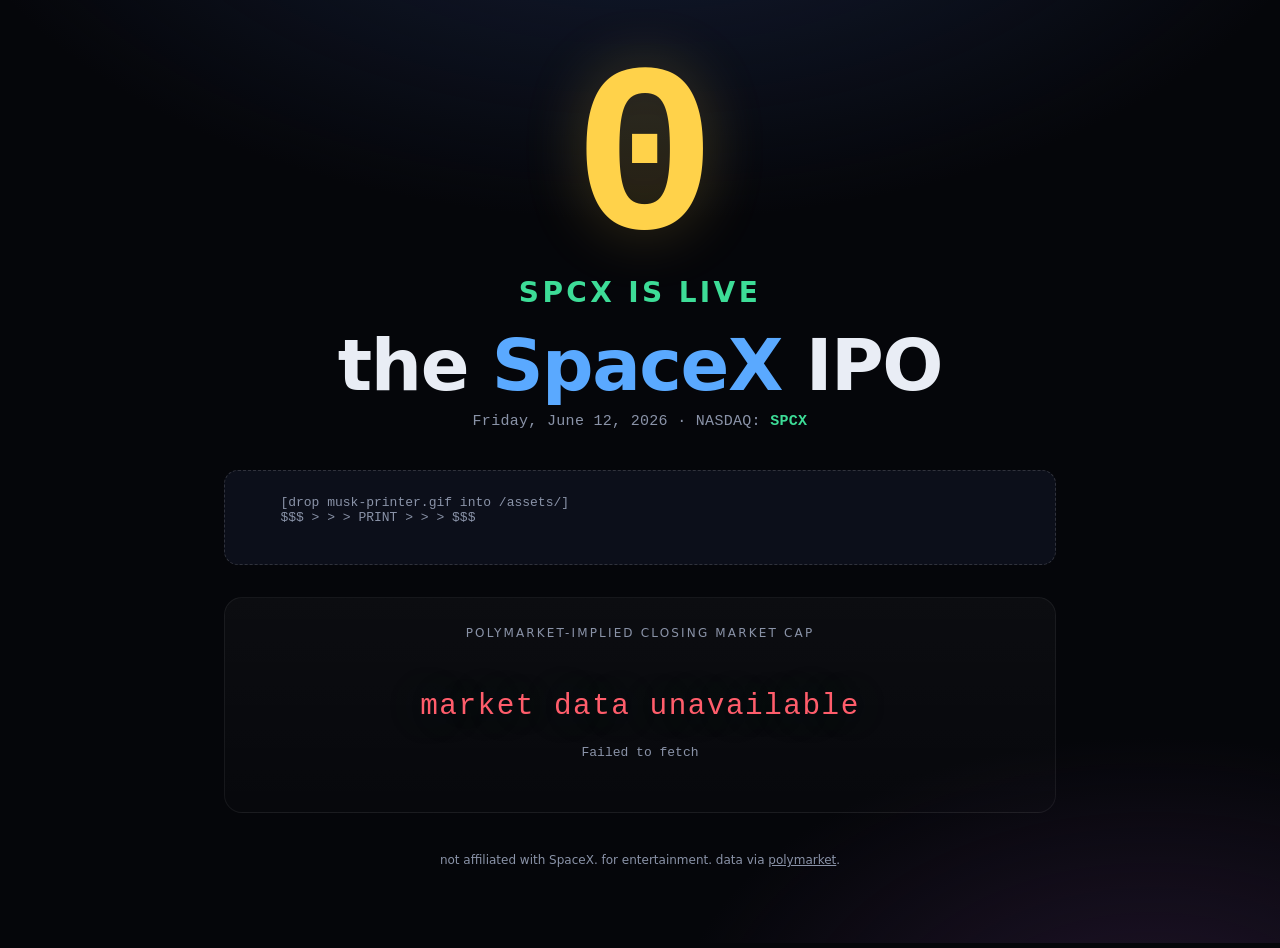
==== spacex/index.html @ bb5d1074 "Initial commit: daysuntilipo.com /spacex countdown Static meme site: countdown to the SpaceX IPO (Ju" ====
<!doctype html>
<html lang="en">
<head>
<meta charset="utf-8">
<meta name="viewport" content="width=device-width, initial-scale=1">
<title>days until SpaceX IPO</title>
<meta name="description" content="A live-ish countdown to the SpaceX IPO. June 12, 2026.">
<meta property="og:title" content="days until SpaceX IPO">
<meta property="og:description" content="Countdown to the largest IPO in history. Polymarket-implied market cap, updated live.">
<meta property="og:type" content="website">
<meta property="og:url" content="https://daysuntilipo.com/spacex/">
<meta name="twitter:card" content="summary_large_image">
<link rel="icon" href="data:image/svg+xml,%3Csvg xmlns='http://www.w3.org/2000/svg' viewBox='0 0 100 100'%3E%3Ctext y='.9em' font-size='90'%3E%F0%9F%9A%80%3C/text%3E%3C/svg%3E">
<link rel="stylesheet" href="./style.css">
</head>
<body>

<main>

  <header class="hero">
    <h1 class="counter" id="counter" aria-live="polite">
      <span class="num" id="days">…</span><span class="label">days until</span>
    </h1>
    <h2 class="title">the <span class="spx">SpaceX</span> IPO</h2>
    <p class="date">Friday, June 12, 2026 &middot; NASDAQ:&nbsp;<span class="ticker">SPCX</span></p>
  </header>

  <section class="printer">
    <img src="../assets/musk-printer.gif"
         alt="Cartoon Elon Musk cranking a money printer"
         class="printer-gif"
         onerror="this.style.display='none';document.getElementById('printer-fallback').style.display='block'">
    <div id="printer-fallback" class="printer-fallback" hidden style="display:none">
      <pre>
   [drop musk-printer.gif into /assets/]
   $$$ &gt; &gt; &gt; PRINT &gt; &gt; &gt; $$$
      </pre>
    </div>
  </section>

  <section class="prediction" id="prediction">
    <p class="kicker">Polymarket-implied closing market cap</p>
    <p class="cap" id="cap"><span class="loading">loading market…</span></p>
    <p class="cap-sub" id="cap-sub">&nbsp;</p>

    <div class="brackets" id="brackets" hidden>
      <h3 class="brackets-title">trader consensus by bracket</h3>
      <ul class="bracket-list" id="bracket-list"></ul>
    </div>

    <p class="cap-meta" id="cap-meta">&nbsp;</p>
  </section>

  <footer class="foot">
    <p>
      not affiliated with SpaceX. for entertainment. data via
      <a href="https://polymarket.com/event/spacex-ipo-closing-market-cap" target="_blank" rel="noopener">polymarket</a>.
    </p>
  </footer>

</main>

<script src="./app.js"></script>
</body>
</html>
---- spacex/style.css ----
:root {
  --bg: #05060a;
  --bg-2: #0c0f1a;
  --ink: #e9edf5;
  --ink-dim: #8a93a8;
  --gold: #ffd24a;
  --green: #3ddc97;
  --red: #ff5d6b;
  --blue: #5aa9ff;
  --mono: ui-monospace, "SF Mono", Menlo, Consolas, monospace;
  --display: "Space Grotesk", system-ui, -apple-system, Segoe UI, Inter, sans-serif;
}

* { box-sizing: border-box; }

html, body {
  margin: 0;
  padding: 0;
  background:
    radial-gradient(1200px 700px at 50% -200px, #16203a 0%, transparent 60%),
    radial-gradient(800px 500px at 90% 110%, #20142a 0%, transparent 60%),
    var(--bg);
  color: var(--ink);
  font-family: var(--display);
  -webkit-font-smoothing: antialiased;
  min-height: 100vh;
}

/* twinkly stars */
body::before {
  content: "";
  position: fixed;
  inset: 0;
  pointer-events: none;
  background-image:
    radial-gradient(1px 1px at 12% 18%, #fff 50%, transparent 51%),
    radial-gradient(1px 1px at 78% 32%, #fff 50%, transparent 51%),
    radial-gradient(1px 1px at 42% 72%, #fff 50%, transparent 51%),
    radial-gradient(1px 1px at 88% 88%, #fff 50%, transparent 51%),
    radial-gradient(1px 1px at 22% 90%, #fff 50%, transparent 51%),
    radial-gradient(1px 1px at 60% 12%, #fff 50%, transparent 51%),
    radial-gradient(1px 1px at 92% 60%, #fff 50%, transparent 51%),
    radial-gradient(1px 1px at 8% 50%, #fff 50%, transparent 51%);
  opacity: .25;
  animation: twinkle 6s ease-in-out infinite alternate;
}
@keyframes twinkle { from { opacity: .15 } to { opacity: .35 } }

main {
  max-width: 880px;
  margin: 0 auto;
  padding: 56px 24px 64px;
  position: relative;
  z-index: 1;
}

/* hero */
.hero { text-align: center; margin-bottom: 28px; }

.counter {
  margin: 0;
  display: flex;
  flex-direction: column;
  align-items: center;
  line-height: .9;
}

.counter .num {
  font-family: var(--mono);
  font-size: clamp(96px, 22vw, 240px);
  font-weight: 700;
  letter-spacing: -.04em;
  color: var(--gold);
  text-shadow: 0 0 60px rgba(255, 210, 74, .25);
}

.counter .label {
  margin-top: 8px;
  font-size: clamp(18px, 3vw, 28px);
  letter-spacing: .12em;
  text-transform: uppercase;
  color: var(--ink-dim);
}

.title {
  margin: 18px 0 6px;
  font-size: clamp(36px, 7vw, 72px);
  font-weight: 700;
  letter-spacing: -.02em;
}
.title .spx { color: var(--blue); }

.date {
  margin: 0;
  color: var(--ink-dim);
  font-family: var(--mono);
  font-size: 15px;
  letter-spacing: .02em;
}
.date .ticker { color: var(--green); font-weight: 700; }

/* printer */
.printer {
  margin: 40px auto 32px;
  text-align: center;
}
.printer-gif {
  max-width: 100%;
  width: min(480px, 90vw);
  height: auto;
  border-radius: 14px;
  box-shadow: 0 30px 80px rgba(0,0,0,.5), 0 0 0 1px rgba(255,255,255,.04);
  background: var(--bg-2);
}
.printer-fallback {
  display: inline-block;
  padding: 24px 32px;
  border: 1px dashed rgba(255,255,255,.15);
  border-radius: 14px;
  background: var(--bg-2);
  color: var(--ink-dim);
  font-family: var(--mono);
  font-size: 13px;
  text-align: left;
}
.printer-fallback pre { margin: 0; white-space: pre; }

/* prediction */
.prediction {
  background: linear-gradient(180deg, rgba(255,255,255,.03), rgba(255,255,255,.01));
  border: 1px solid rgba(255,255,255,.06);
  border-radius: 18px;
  padding: 28px 28px 22px;
  margin-top: 16px;
  text-align: center;
}

.kicker {
  margin: 0 0 4px;
  color: var(--ink-dim);
  font-size: 12px;
  letter-spacing: .18em;
  text-transform: uppercase;
}

.cap {
  margin: 0;
  font-family: var(--mono);
  font-size: clamp(40px, 8vw, 84px);
  font-weight: 700;
  color: var(--green);
  letter-spacing: -.02em;
  text-shadow: 0 0 50px rgba(61, 220, 151, .25);
}
.cap .loading { color: var(--ink-dim); font-size: .35em; font-weight: 400; letter-spacing: .1em; }
.cap .err { color: var(--red); font-size: .35em; font-weight: 400; letter-spacing: .05em; }

.cap-sub {
  margin: 6px 0 0;
  color: var(--ink-dim);
  font-family: var(--mono);
  font-size: 13px;
}

.brackets {
  margin-top: 22px;
  text-align: left;
}
.brackets-title {
  margin: 0 0 10px;
  font-size: 11px;
  letter-spacing: .18em;
  text-transform: uppercase;
  color: var(--ink-dim);
  font-weight: 600;
}
.bracket-list {
  list-style: none;
  margin: 0;
  padding: 0;
  display: grid;
  gap: 6px;
}
.bracket-list li {
  display: grid;
  grid-template-columns: 120px 1fr 56px;
  align-items: center;
  gap: 12px;
  font-family: var(--mono);
  font-size: 13px;
}
.bracket-list .bar {
  height: 10px;
  background: rgba(255,255,255,.06);
  border-radius: 5px;
  overflow: hidden;
}
.bracket-list .bar > span {
  display: block;
  height: 100%;
  background: linear-gradient(90deg, var(--blue), var(--green));
  border-radius: 5px;
}
.bracket-list .pct {
  text-align: right;
  color: var(--ink-dim);
}
.bracket-list li.top .pct { color: var(--gold); font-weight: 700; }
.bracket-list li.top .bar > span { background: linear-gradient(90deg, var(--gold), var(--green)); }

.cap-meta {
  margin: 18px 0 0;
  color: var(--ink-dim);
  font-family: var(--mono);
  font-size: 11px;
  letter-spacing: .04em;
}

/* foot */
.foot {
  margin-top: 40px;
  text-align: center;
  color: var(--ink-dim);
  font-size: 12px;
}
.foot a { color: var(--ink-dim); text-decoration: underline; }
.foot a:hover { color: var(--ink); }

@media (max-width: 520px) {
  .bracket-list li { grid-template-columns: 88px 1fr 44px; font-size: 12px; }
}
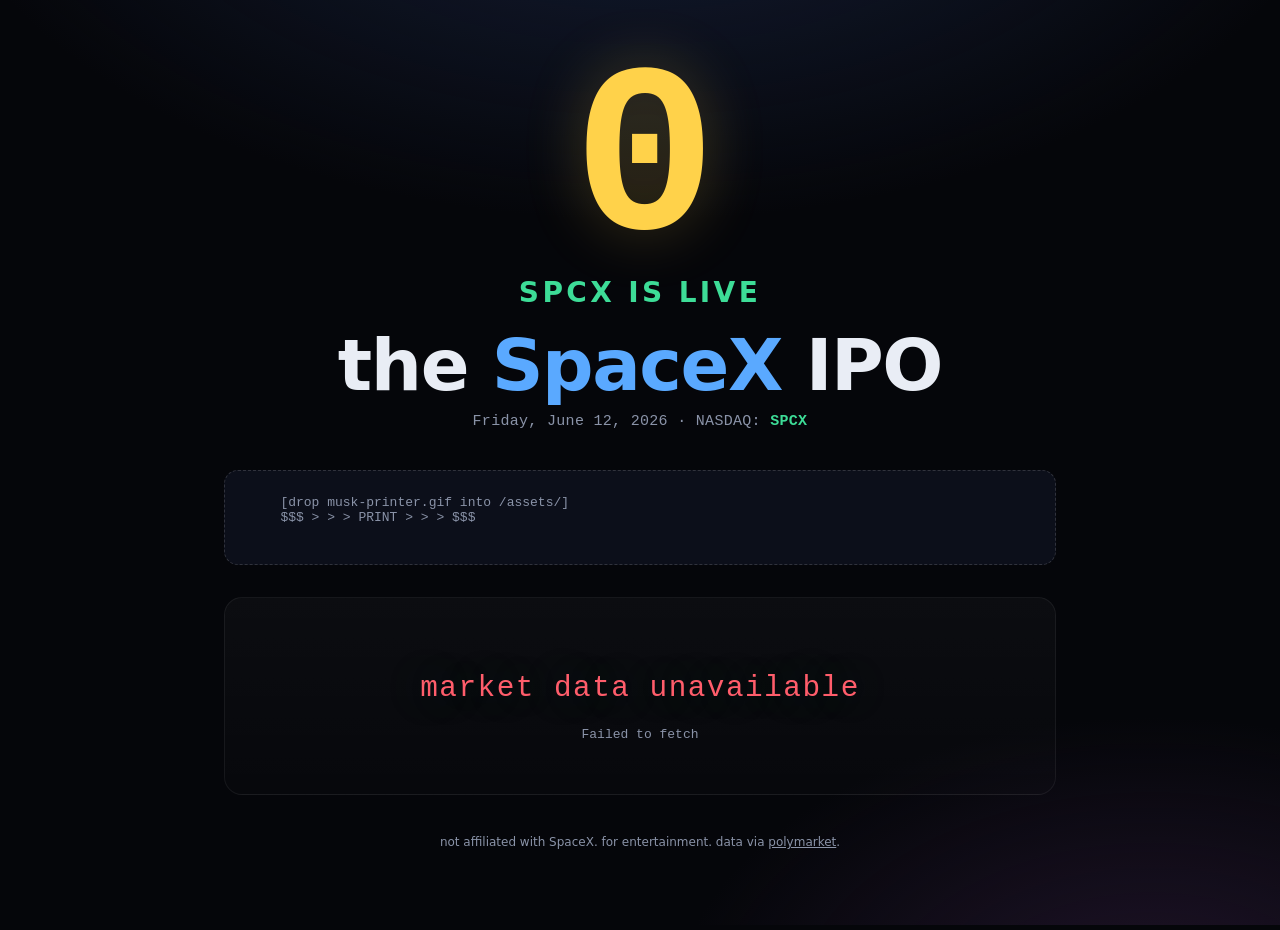
==== commit 0d933ffd: "Simplify market readout + add stonks/not_stonks background - Drop the per-bracket distribution chart" ====
--- a/spacex/index.html
+++ b/spacex/index.html
@@ -39,14 +39,8 @@
   </section>
 
   <section class="prediction" id="prediction">
-    <p class="kicker">Polymarket-implied closing market cap</p>
     <p class="cap" id="cap"><span class="loading">loading market…</span></p>
-    <p class="cap-sub" id="cap-sub">&nbsp;</p>
-
-    <div class="brackets" id="brackets" hidden>
-      <h3 class="brackets-title">trader consensus by bracket</h3>
-      <ul class="bracket-list" id="bracket-list"></ul>
-    </div>
+    <p class="cap-sub" id="cap-sub">probability-weighted closing market cap via polymarket</p>
 
     <p class="cap-meta" id="cap-meta">&nbsp;</p>
   </section>
--- a/spacex/style.css
+++ b/spacex/style.css
@@ -24,6 +24,19 @@
   font-family: var(--display);
   -webkit-font-smoothing: antialiased;
   min-height: 100vh;
+}
+
+/* stonks / not-stonks meme background, set by JS once the market loads.
+   dark scrim layered over the image so the text stays readable. */
+body.stonks {
+  background:
+    linear-gradient(rgba(3,5,10,.72), rgba(3,5,10,.82)),
+    url(../stonks.png) center top / cover fixed no-repeat;
+}
+body.not-stonks {
+  background:
+    linear-gradient(rgba(3,5,10,.72), rgba(3,5,10,.82)),
+    url(../not_stonks.png) center top / cover fixed no-repeat;
 }
 
 /* twinkly stars */
@@ -135,14 +148,6 @@
   text-align: center;
 }
 
-.kicker {
-  margin: 0 0 4px;
-  color: var(--ink-dim);
-  font-size: 12px;
-  letter-spacing: .18em;
-  text-transform: uppercase;
-}
-
 .cap {
   margin: 0;
   font-family: var(--mono);
@@ -162,52 +167,6 @@
   font-size: 13px;
 }
 
-.brackets {
-  margin-top: 22px;
-  text-align: left;
-}
-.brackets-title {
-  margin: 0 0 10px;
-  font-size: 11px;
-  letter-spacing: .18em;
-  text-transform: uppercase;
-  color: var(--ink-dim);
-  font-weight: 600;
-}
-.bracket-list {
-  list-style: none;
-  margin: 0;
-  padding: 0;
-  display: grid;
-  gap: 6px;
-}
-.bracket-list li {
-  display: grid;
-  grid-template-columns: 120px 1fr 56px;
-  align-items: center;
-  gap: 12px;
-  font-family: var(--mono);
-  font-size: 13px;
-}
-.bracket-list .bar {
-  height: 10px;
-  background: rgba(255,255,255,.06);
-  border-radius: 5px;
-  overflow: hidden;
-}
-.bracket-list .bar > span {
-  display: block;
-  height: 100%;
-  background: linear-gradient(90deg, var(--blue), var(--green));
-  border-radius: 5px;
-}
-.bracket-list .pct {
-  text-align: right;
-  color: var(--ink-dim);
-}
-.bracket-list li.top .pct { color: var(--gold); font-weight: 700; }
-.bracket-list li.top .bar > span { background: linear-gradient(90deg, var(--gold), var(--green)); }
-
 .cap-meta {
   margin: 18px 0 0;
   color: var(--ink-dim);
@@ -225,7 +184,3 @@
 }
 .foot a { color: var(--ink-dim); text-decoration: underline; }
 .foot a:hover { color: var(--ink); }
-
-@media (max-width: 520px) {
-  .bracket-list li { grid-template-columns: 88px 1fr 44px; font-size: 12px; }
-}
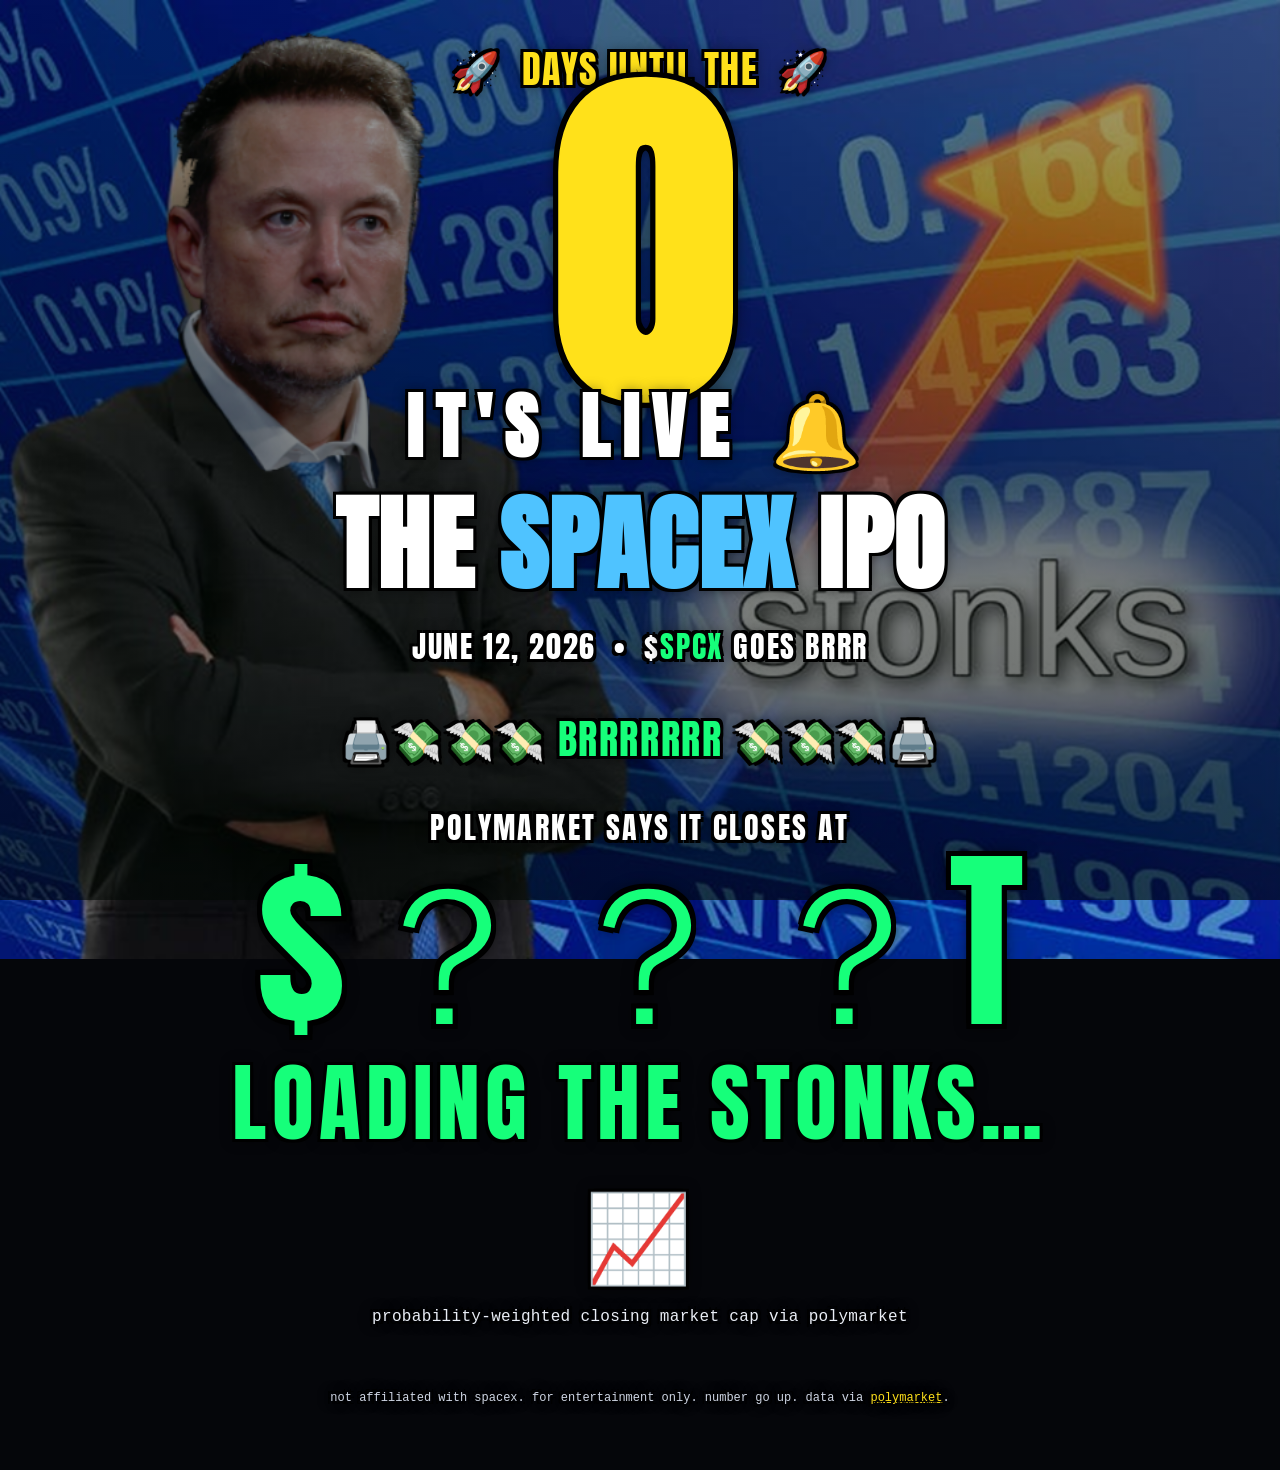
==== commit 603987ac: "Meme overhaul + robust market render - Loud meme look: Anton/Impact type, giant pulsing countdown, h" ====
--- a/spacex/index.html
+++ b/spacex/index.html
@@ -3,57 +3,56 @@
 <head>
 <meta charset="utf-8">
 <meta name="viewport" content="width=device-width, initial-scale=1">
-<title>days until SpaceX IPO</title>
-<meta name="description" content="A live-ish countdown to the SpaceX IPO. June 12, 2026.">
-<meta property="og:title" content="days until SpaceX IPO">
-<meta property="og:description" content="Countdown to the largest IPO in history. Polymarket-implied market cap, updated live.">
+<title>DAYS UNTIL THE SPACEX IPO 🚀</title>
+<meta name="description" content="Countdown to the largest IPO in history. STONKS only go up. 🚀📈">
+<meta property="og:title" content="DAYS UNTIL THE SPACEX IPO 🚀">
+<meta property="og:description" content="Live-ish Polymarket-implied market cap. STONKS. 🚀📈💸">
 <meta property="og:type" content="website">
 <meta property="og:url" content="https://daysuntilipo.com/spacex/">
 <meta name="twitter:card" content="summary_large_image">
 <link rel="icon" href="data:image/svg+xml,%3Csvg xmlns='http://www.w3.org/2000/svg' viewBox='0 0 100 100'%3E%3Ctext y='.9em' font-size='90'%3E%F0%9F%9A%80%3C/text%3E%3C/svg%3E">
-<link rel="stylesheet" href="./style.css">
+<link rel="preconnect" href="https://fonts.googleapis.com">
+<link rel="preconnect" href="https://fonts.gstatic.com" crossorigin>
+<link href="https://fonts.googleapis.com/css2?family=Anton&display=swap" rel="stylesheet">
+<link rel="stylesheet" href="./style.css?v=3">
 </head>
-<body>
+<!-- default to STONKS so the meme background paints instantly, before the market even loads -->
+<body class="stonks">
 
 <main>
 
-  <header class="hero">
-    <h1 class="counter" id="counter" aria-live="polite">
-      <span class="num" id="days">…</span><span class="label">days until</span>
-    </h1>
-    <h2 class="title">the <span class="spx">SpaceX</span> IPO</h2>
-    <p class="date">Friday, June 12, 2026 &middot; NASDAQ:&nbsp;<span class="ticker">SPCX</span></p>
-  </header>
+  <p class="banner">🚀 &nbsp;DAYS UNTIL THE&nbsp; 🚀</p>
 
-  <section class="printer">
+  <h1 class="counter">
+    <span class="num" id="days" aria-live="polite">12</span>
+    <span class="label" id="label">DAYS</span>
+  </h1>
+
+  <h2 class="title">THE <span class="spx">SPACEX</span> IPO</h2>
+  <p class="date">JUNE 12, 2026 &nbsp;•&nbsp; $<span class="ticker">SPCX</span> GOES BRRR</p>
+
+  <div class="printer">
     <img src="../assets/musk-printer.gif"
          alt="Cartoon Elon Musk cranking a money printer"
          class="printer-gif"
-         onerror="this.style.display='none';document.getElementById('printer-fallback').style.display='block'">
-    <div id="printer-fallback" class="printer-fallback" hidden style="display:none">
-      <pre>
-   [drop musk-printer.gif into /assets/]
-   $$$ &gt; &gt; &gt; PRINT &gt; &gt; &gt; $$$
-      </pre>
-    </div>
-  </section>
+         onerror="this.replaceWith(Object.assign(document.createElement('div'),{className:'printer-fallback',textContent:'🖨️💸💸💸 BRRRRRRR 💸💸💸🖨️'}))">
+  </div>
 
-  <section class="prediction" id="prediction">
-    <p class="cap" id="cap"><span class="loading">loading market…</span></p>
-    <p class="cap-sub" id="cap-sub">probability-weighted closing market cap via polymarket</p>
-
+  <section class="prediction">
+    <p class="kicker">POLYMARKET SAYS IT CLOSES AT</p>
+    <p class="cap" id="cap">$？？？T</p>
+    <p class="meme-line" id="meme-line">STONKS&nbsp; 📈</p>
+    <p class="cap-sub">probability-weighted closing market cap via polymarket</p>
     <p class="cap-meta" id="cap-meta">&nbsp;</p>
   </section>
 
   <footer class="foot">
-    <p>
-      not affiliated with SpaceX. for entertainment. data via
-      <a href="https://polymarket.com/event/spacex-ipo-closing-market-cap" target="_blank" rel="noopener">polymarket</a>.
-    </p>
+    not affiliated with SpaceX. for entertainment only. number go up.
+    data via <a href="https://polymarket.com/event/spacex-ipo-closing-market-cap" target="_blank" rel="noopener">polymarket</a>.
   </footer>
 
 </main>
 
-<script src="./app.js"></script>
+<script src="./app.js?v=3"></script>
 </body>
 </html>
--- a/spacex/style.css
+++ b/spacex/style.css
@@ -1,186 +1,162 @@
 :root {
-  --bg: #05060a;
-  --bg-2: #0c0f1a;
-  --ink: #e9edf5;
-  --ink-dim: #8a93a8;
-  --gold: #ffd24a;
-  --green: #3ddc97;
-  --red: #ff5d6b;
-  --blue: #5aa9ff;
-  --mono: ui-monospace, "SF Mono", Menlo, Consolas, monospace;
-  --display: "Space Grotesk", system-ui, -apple-system, Segoe UI, Inter, sans-serif;
+  --gold: #ffe11a;
+  --green: #16ff7a;
+  --red: #ff3b53;
+  --blue: #4fc3ff;
+  --meme: "Anton", "Impact", "Arial Black", system-ui, sans-serif;
 }
 
 * { box-sizing: border-box; }
 
-html, body {
-  margin: 0;
-  padding: 0;
-  background:
-    radial-gradient(1200px 700px at 50% -200px, #16203a 0%, transparent 60%),
-    radial-gradient(800px 500px at 90% 110%, #20142a 0%, transparent 60%),
-    var(--bg);
-  color: var(--ink);
-  font-family: var(--display);
-  -webkit-font-smoothing: antialiased;
-  min-height: 100vh;
+html, body { margin: 0; padding: 0; min-height: 100%; }
+
+body {
+  font-family: var(--meme);
+  color: #fff;
+  text-align: center;
+  /* meme background — a light scrim so the image stays LOUD and visible.
+     class .stonks / .not-stonks (set inline + by JS) swaps the image. */
+  background-position: center top;
+  background-size: cover;
+  background-repeat: no-repeat;
+  background-attachment: fixed;
+  background-color: #05060a;
 }
 
-/* stonks / not-stonks meme background, set by JS once the market loads.
-   dark scrim layered over the image so the text stays readable. */
 body.stonks {
-  background:
-    linear-gradient(rgba(3,5,10,.72), rgba(3,5,10,.82)),
-    url(../stonks.png) center top / cover fixed no-repeat;
+  background-image:
+    linear-gradient(rgba(2,8,4,.35), rgba(2,8,4,.62)),
+    url(../stonks.png);
 }
 body.not-stonks {
-  background:
-    linear-gradient(rgba(3,5,10,.72), rgba(3,5,10,.82)),
-    url(../not_stonks.png) center top / cover fixed no-repeat;
+  background-image:
+    linear-gradient(rgba(10,2,4,.35), rgba(10,2,4,.62)),
+    url(../not_stonks.png);
 }
 
-/* twinkly stars */
-body::before {
-  content: "";
-  position: fixed;
-  inset: 0;
-  pointer-events: none;
-  background-image:
-    radial-gradient(1px 1px at 12% 18%, #fff 50%, transparent 51%),
-    radial-gradient(1px 1px at 78% 32%, #fff 50%, transparent 51%),
-    radial-gradient(1px 1px at 42% 72%, #fff 50%, transparent 51%),
-    radial-gradient(1px 1px at 88% 88%, #fff 50%, transparent 51%),
-    radial-gradient(1px 1px at 22% 90%, #fff 50%, transparent 51%),
-    radial-gradient(1px 1px at 60% 12%, #fff 50%, transparent 51%),
-    radial-gradient(1px 1px at 92% 60%, #fff 50%, transparent 51%),
-    radial-gradient(1px 1px at 8% 50%, #fff 50%, transparent 51%);
-  opacity: .25;
-  animation: twinkle 6s ease-in-out infinite alternate;
-}
-@keyframes twinkle { from { opacity: .15 } to { opacity: .35 } }
-
+/* every bit of text gets a fat black outline so it pops over the busy image */
 main {
-  max-width: 880px;
+  max-width: 960px;
   margin: 0 auto;
-  padding: 56px 24px 64px;
-  position: relative;
-  z-index: 1;
+  padding: 40px 20px 64px;
+  text-shadow:
+    -3px -3px 0 #000, 3px -3px 0 #000, -3px 3px 0 #000, 3px 3px 0 #000,
+    0 0 14px rgba(0,0,0,.7);
 }
 
-/* hero */
-.hero { text-align: center; margin-bottom: 28px; }
+.banner {
+  margin: 0 0 4px;
+  font-size: clamp(20px, 4.5vw, 38px);
+  letter-spacing: .04em;
+  color: var(--gold);
+  text-transform: uppercase;
+}
 
 .counter {
   margin: 0;
   display: flex;
   flex-direction: column;
   align-items: center;
-  line-height: .9;
+  line-height: .82;
 }
-
 .counter .num {
-  font-family: var(--mono);
-  font-size: clamp(96px, 22vw, 240px);
-  font-weight: 700;
-  letter-spacing: -.04em;
+  font-size: clamp(130px, 34vw, 360px);
   color: var(--gold);
-  text-shadow: 0 0 60px rgba(255, 210, 74, .25);
+  letter-spacing: .01em;
+  -webkit-text-stroke: 4px #000;
+  animation: pop 1.6s ease-in-out infinite;
 }
+@keyframes pop { 0%,100% { transform: scale(1) } 50% { transform: scale(1.04) } }
 
 .counter .label {
-  margin-top: 8px;
-  font-size: clamp(18px, 3vw, 28px);
-  letter-spacing: .12em;
-  text-transform: uppercase;
-  color: var(--ink-dim);
+  font-size: clamp(28px, 7vw, 72px);
+  letter-spacing: .18em;
+  color: #fff;
 }
 
 .title {
-  margin: 18px 0 6px;
-  font-size: clamp(36px, 7vw, 72px);
-  font-weight: 700;
-  letter-spacing: -.02em;
+  margin: 10px 0 2px;
+  font-size: clamp(40px, 9vw, 104px);
+  letter-spacing: .01em;
 }
 .title .spx { color: var(--blue); }
 
 .date {
   margin: 0;
-  color: var(--ink-dim);
-  font-family: var(--mono);
-  font-size: 15px;
-  letter-spacing: .02em;
+  font-size: clamp(16px, 3.2vw, 30px);
+  letter-spacing: .06em;
+  color: #fff;
 }
-.date .ticker { color: var(--green); font-weight: 700; }
+.date .ticker { color: var(--green); }
 
-/* printer */
-.printer {
-  margin: 40px auto 32px;
-  text-align: center;
-}
+/* money printer */
+.printer { margin: 26px auto 8px; }
 .printer-gif {
-  max-width: 100%;
-  width: min(480px, 90vw);
+  max-width: min(520px, 92vw);
   height: auto;
-  border-radius: 14px;
-  box-shadow: 0 30px 80px rgba(0,0,0,.5), 0 0 0 1px rgba(255,255,255,.04);
-  background: var(--bg-2);
+  border-radius: 12px;
+  border: 4px solid #000;
+  box-shadow: 0 16px 50px rgba(0,0,0,.55);
 }
 .printer-fallback {
   display: inline-block;
-  padding: 24px 32px;
-  border: 1px dashed rgba(255,255,255,.15);
-  border-radius: 14px;
-  background: var(--bg-2);
-  color: var(--ink-dim);
-  font-family: var(--mono);
-  font-size: 13px;
-  text-align: left;
+  padding: 14px 22px;
+  font-size: clamp(22px, 5vw, 40px);
+  color: var(--green);
+  letter-spacing: .04em;
 }
-.printer-fallback pre { margin: 0; white-space: pre; }
 
 /* prediction */
-.prediction {
-  background: linear-gradient(180deg, rgba(255,255,255,.03), rgba(255,255,255,.01));
-  border: 1px solid rgba(255,255,255,.06);
-  border-radius: 18px;
-  padding: 28px 28px 22px;
-  margin-top: 16px;
-  text-align: center;
+.prediction { margin-top: 22px; }
+
+.kicker {
+  margin: 0 0 2px;
+  font-size: clamp(16px, 3.4vw, 30px);
+  letter-spacing: .08em;
+  color: #fff;
+  text-transform: uppercase;
 }
 
 .cap {
   margin: 0;
-  font-family: var(--mono);
-  font-size: clamp(40px, 8vw, 84px);
-  font-weight: 700;
+  font-size: clamp(72px, 18vw, 200px);
+  line-height: .9;
   color: var(--green);
-  letter-spacing: -.02em;
-  text-shadow: 0 0 50px rgba(61, 220, 151, .25);
+  -webkit-text-stroke: 4px #000;
 }
-.cap .loading { color: var(--ink-dim); font-size: .35em; font-weight: 400; letter-spacing: .1em; }
-.cap .err { color: var(--red); font-size: .35em; font-weight: 400; letter-spacing: .05em; }
+body.not-stonks .cap { color: var(--red); }
+.cap.err { color: var(--red); font-size: clamp(40px, 9vw, 90px); }
+
+.meme-line {
+  margin: 6px 0 0;
+  font-size: clamp(34px, 8vw, 86px);
+  letter-spacing: .06em;
+  color: var(--green);
+}
+body.not-stonks .meme-line { color: var(--red); }
 
 .cap-sub {
-  margin: 6px 0 0;
-  color: var(--ink-dim);
-  font-family: var(--mono);
-  font-size: 13px;
+  margin: 12px auto 0;
+  max-width: 640px;
+  font-family: ui-monospace, Menlo, Consolas, monospace;
+  font-size: clamp(12px, 2.4vw, 16px);
+  letter-spacing: .02em;
+  color: #e9edf5;
+  text-transform: lowercase;
 }
 
 .cap-meta {
-  margin: 18px 0 0;
-  color: var(--ink-dim);
-  font-family: var(--mono);
-  font-size: 11px;
-  letter-spacing: .04em;
+  margin: 10px 0 0;
+  font-family: ui-monospace, Menlo, Consolas, monospace;
+  font-size: clamp(10px, 2vw, 13px);
+  color: #cfd6e4;
 }
 
-/* foot */
 .foot {
   margin-top: 40px;
-  text-align: center;
-  color: var(--ink-dim);
+  font-family: ui-monospace, Menlo, Consolas, monospace;
   font-size: 12px;
+  color: #cfd6e4;
+  text-transform: lowercase;
 }
-.foot a { color: var(--ink-dim); text-decoration: underline; }
-.foot a:hover { color: var(--ink); }
+.foot a { color: var(--gold); }
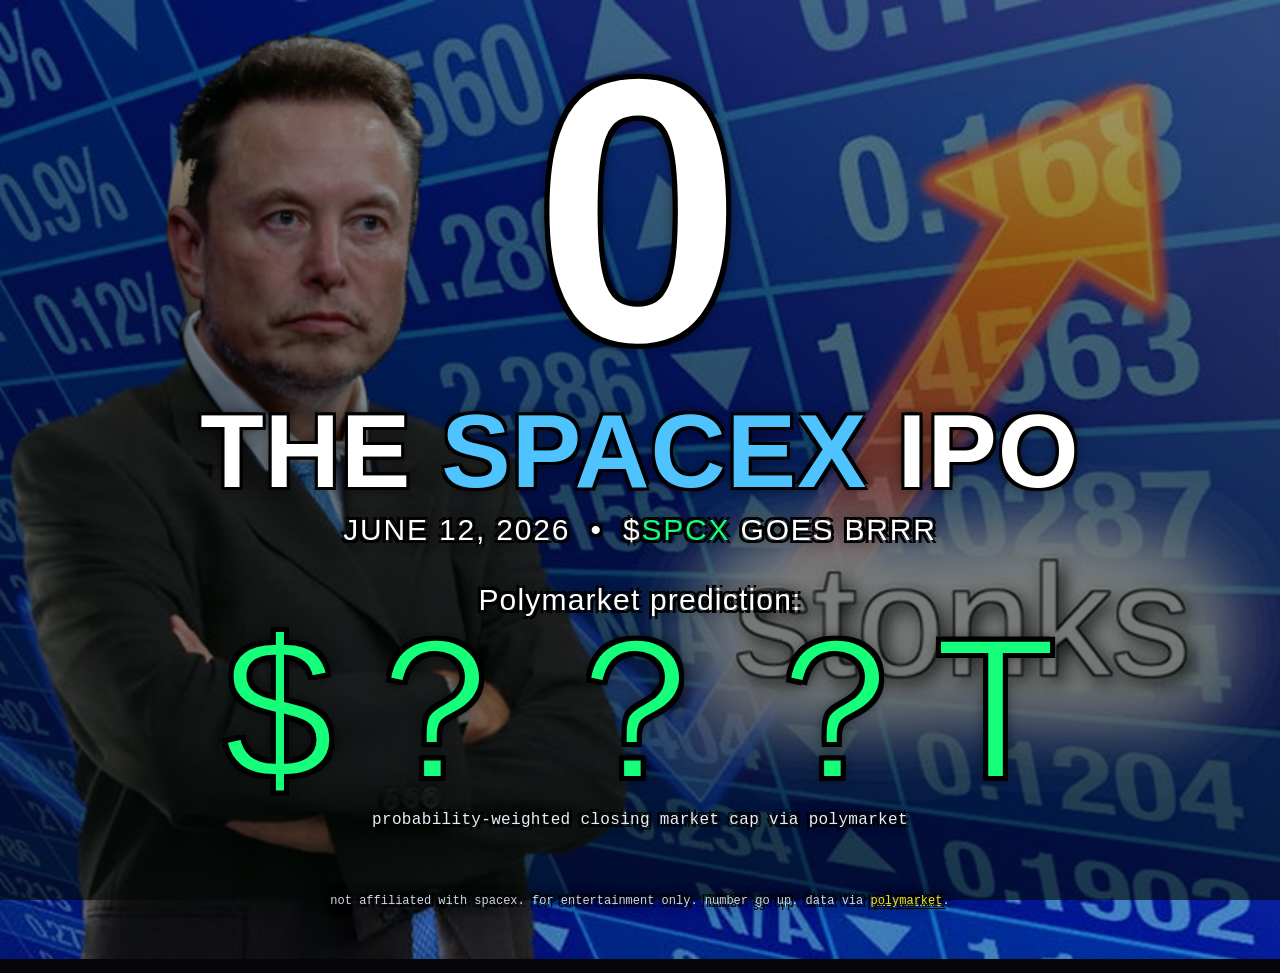
==== commit 5786adf2: "Comic Sans + strip banner/label/printer/stonks caption - Switch the meme type to Comic Sans. - Count" ====
--- a/spacex/index.html
+++ b/spacex/index.html
@@ -11,37 +11,23 @@
 <meta property="og:url" content="https://daysuntilipo.com/spacex/">
 <meta name="twitter:card" content="summary_large_image">
 <link rel="icon" href="data:image/svg+xml,%3Csvg xmlns='http://www.w3.org/2000/svg' viewBox='0 0 100 100'%3E%3Ctext y='.9em' font-size='90'%3E%F0%9F%9A%80%3C/text%3E%3C/svg%3E">
-<link rel="preconnect" href="https://fonts.googleapis.com">
-<link rel="preconnect" href="https://fonts.gstatic.com" crossorigin>
-<link href="https://fonts.googleapis.com/css2?family=Anton&display=swap" rel="stylesheet">
-<link rel="stylesheet" href="./style.css?v=3">
+<link rel="stylesheet" href="./style.css?v=4">
 </head>
 <!-- default to STONKS so the meme background paints instantly, before the market even loads -->
 <body class="stonks">
 
 <main>
 
-  <p class="banner">🚀 &nbsp;DAYS UNTIL THE&nbsp; 🚀</p>
-
   <h1 class="counter">
     <span class="num" id="days" aria-live="polite">12</span>
-    <span class="label" id="label">DAYS</span>
   </h1>
 
   <h2 class="title">THE <span class="spx">SPACEX</span> IPO</h2>
   <p class="date">JUNE 12, 2026 &nbsp;•&nbsp; $<span class="ticker">SPCX</span> GOES BRRR</p>
 
-  <div class="printer">
-    <img src="../assets/musk-printer.gif"
-         alt="Cartoon Elon Musk cranking a money printer"
-         class="printer-gif"
-         onerror="this.replaceWith(Object.assign(document.createElement('div'),{className:'printer-fallback',textContent:'🖨️💸💸💸 BRRRRRRR 💸💸💸🖨️'}))">
-  </div>
-
   <section class="prediction">
-    <p class="kicker">POLYMARKET SAYS IT CLOSES AT</p>
+    <p class="kicker">Polymarket prediction:</p>
     <p class="cap" id="cap">$？？？T</p>
-    <p class="meme-line" id="meme-line">STONKS&nbsp; 📈</p>
     <p class="cap-sub">probability-weighted closing market cap via polymarket</p>
     <p class="cap-meta" id="cap-meta">&nbsp;</p>
   </section>
@@ -53,6 +39,6 @@
 
 </main>
 
-<script src="./app.js?v=3"></script>
+<script src="./app.js?v=4"></script>
 </body>
 </html>
--- a/spacex/style.css
+++ b/spacex/style.css
@@ -3,7 +3,7 @@
   --green: #16ff7a;
   --red: #ff3b53;
   --blue: #4fc3ff;
-  --meme: "Anton", "Impact", "Arial Black", system-ui, sans-serif;
+  --meme: "Comic Sans MS", "Comic Sans", "Chalkboard SE", cursive, sans-serif;
 }
 
 * { box-sizing: border-box; }
@@ -44,35 +44,20 @@
     0 0 14px rgba(0,0,0,.7);
 }
 
-.banner {
-  margin: 0 0 4px;
-  font-size: clamp(20px, 4.5vw, 38px);
-  letter-spacing: .04em;
-  color: var(--gold);
-  text-transform: uppercase;
-}
-
 .counter {
   margin: 0;
   display: flex;
-  flex-direction: column;
-  align-items: center;
-  line-height: .82;
+  justify-content: center;
+  line-height: .9;
 }
 .counter .num {
-  font-size: clamp(130px, 34vw, 360px);
-  color: var(--gold);
+  font-size: clamp(140px, 36vw, 380px);
+  color: #fff;
   letter-spacing: .01em;
   -webkit-text-stroke: 4px #000;
   animation: pop 1.6s ease-in-out infinite;
 }
 @keyframes pop { 0%,100% { transform: scale(1) } 50% { transform: scale(1.04) } }
-
-.counter .label {
-  font-size: clamp(28px, 7vw, 72px);
-  letter-spacing: .18em;
-  color: #fff;
-}
 
 .title {
   margin: 10px 0 2px;
@@ -89,32 +74,14 @@
 }
 .date .ticker { color: var(--green); }
 
-/* money printer */
-.printer { margin: 26px auto 8px; }
-.printer-gif {
-  max-width: min(520px, 92vw);
-  height: auto;
-  border-radius: 12px;
-  border: 4px solid #000;
-  box-shadow: 0 16px 50px rgba(0,0,0,.55);
-}
-.printer-fallback {
-  display: inline-block;
-  padding: 14px 22px;
-  font-size: clamp(22px, 5vw, 40px);
-  color: var(--green);
-  letter-spacing: .04em;
-}
-
 /* prediction */
-.prediction { margin-top: 22px; }
+.prediction { margin-top: 36px; }
 
 .kicker {
   margin: 0 0 2px;
   font-size: clamp(16px, 3.4vw, 30px);
-  letter-spacing: .08em;
+  letter-spacing: .04em;
   color: #fff;
-  text-transform: uppercase;
 }
 
 .cap {
@@ -126,14 +93,6 @@
 }
 body.not-stonks .cap { color: var(--red); }
 .cap.err { color: var(--red); font-size: clamp(40px, 9vw, 90px); }
-
-.meme-line {
-  margin: 6px 0 0;
-  font-size: clamp(34px, 8vw, 86px);
-  letter-spacing: .06em;
-  color: var(--green);
-}
-body.not-stonks .meme-line { color: var(--red); }
 
 .cap-sub {
   margin: 12px auto 0;
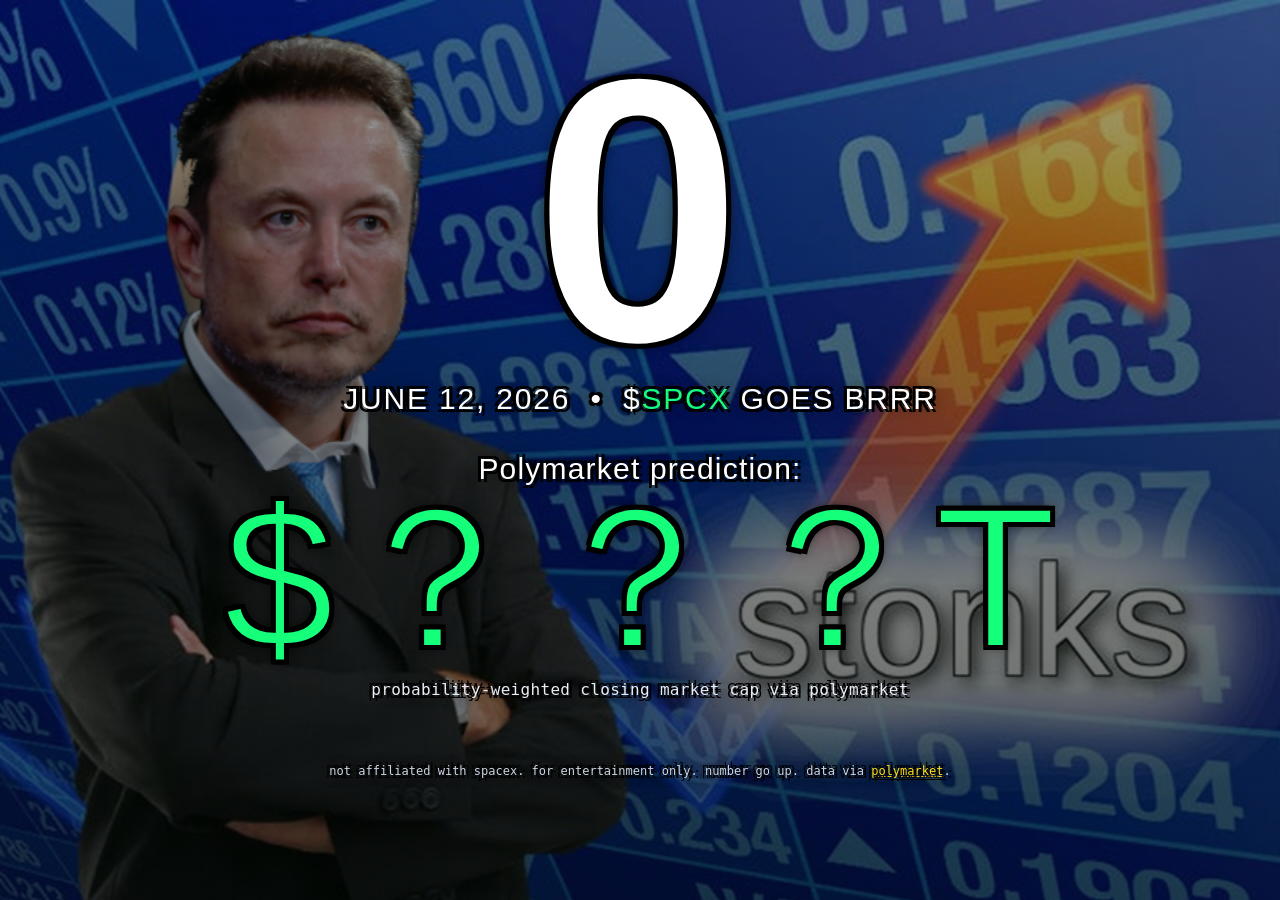
==== commit 4ee2f72c: "Remove "THE SPACEX IPO" title line Drop the headline (and its now-unused CSS); cache-bust to ?v=5.  " ====
--- a/spacex/index.html
+++ b/spacex/index.html
@@ -11,7 +11,7 @@
 <meta property="og:url" content="https://daysuntilipo.com/spacex/">
 <meta name="twitter:card" content="summary_large_image">
 <link rel="icon" href="data:image/svg+xml,%3Csvg xmlns='http://www.w3.org/2000/svg' viewBox='0 0 100 100'%3E%3Ctext y='.9em' font-size='90'%3E%F0%9F%9A%80%3C/text%3E%3C/svg%3E">
-<link rel="stylesheet" href="./style.css?v=4">
+<link rel="stylesheet" href="./style.css?v=5">
 </head>
 <!-- default to STONKS so the meme background paints instantly, before the market even loads -->
 <body class="stonks">
@@ -22,7 +22,6 @@
     <span class="num" id="days" aria-live="polite">12</span>
   </h1>
 
-  <h2 class="title">THE <span class="spx">SPACEX</span> IPO</h2>
   <p class="date">JUNE 12, 2026 &nbsp;•&nbsp; $<span class="ticker">SPCX</span> GOES BRRR</p>
 
   <section class="prediction">
@@ -39,6 +38,6 @@
 
 </main>
 
-<script src="./app.js?v=4"></script>
+<script src="./app.js?v=5"></script>
 </body>
 </html>
--- a/spacex/style.css
+++ b/spacex/style.css
@@ -59,13 +59,6 @@
 }
 @keyframes pop { 0%,100% { transform: scale(1) } 50% { transform: scale(1.04) } }
 
-.title {
-  margin: 10px 0 2px;
-  font-size: clamp(40px, 9vw, 104px);
-  letter-spacing: .01em;
-}
-.title .spx { color: var(--blue); }
-
 .date {
   margin: 0;
   font-size: clamp(16px, 3.2vw, 30px);
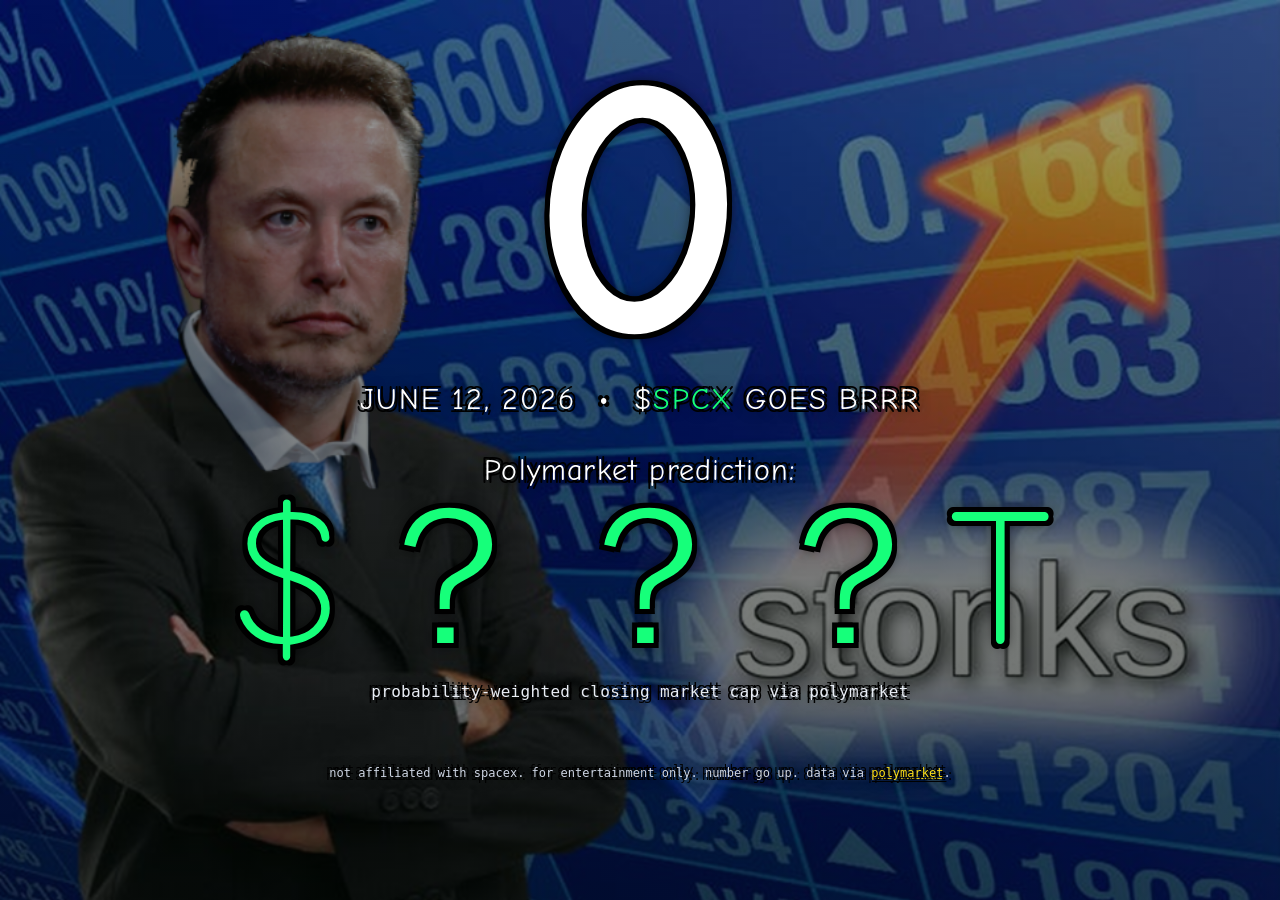
==== commit c3d228a0: "Use consistent comic font for SpaceX page" ====
--- a/spacex/index.html
+++ b/spacex/index.html
@@ -11,7 +11,7 @@
 <meta property="og:url" content="https://daysuntilipo.com/spacex/">
 <meta name="twitter:card" content="summary_large_image">
 <link rel="icon" href="data:image/svg+xml,%3Csvg xmlns='http://www.w3.org/2000/svg' viewBox='0 0 100 100'%3E%3Ctext y='.9em' font-size='90'%3E%F0%9F%9A%80%3C/text%3E%3C/svg%3E">
-<link rel="stylesheet" href="./style.css?v=5">
+<link rel="stylesheet" href="./style.css?v=7">
 </head>
 <!-- default to STONKS so the meme background paints instantly, before the market even loads -->
 <body class="stonks">
--- a/spacex/style.css
+++ b/spacex/style.css
@@ -1,9 +1,11 @@
+@import url('https://fonts.googleapis.com/css2?family=Comic+Neue:wght@400;700&display=swap');
+
 :root {
   --gold: #ffe11a;
   --green: #16ff7a;
   --red: #ff3b53;
   --blue: #4fc3ff;
-  --meme: "Comic Sans MS", "Comic Sans", "Chalkboard SE", cursive, sans-serif;
+  --meme: "Comic Neue", "Comic Sans MS", "Comic Sans", cursive, sans-serif;
 }
 
 * { box-sizing: border-box; }
@@ -32,6 +34,15 @@
   background-image:
     linear-gradient(rgba(10,2,4,.35), rgba(10,2,4,.62)),
     url(../not_stonks.png);
+}
+
+@media (max-width: 640px) {
+  body {
+    background-position: center top, left top;
+    background-size: auto, min(430px, 100vw) auto;
+    background-repeat: no-repeat, repeat;
+    background-attachment: scroll;
+  }
 }
 
 /* every bit of text gets a fat black outline so it pops over the busy image */
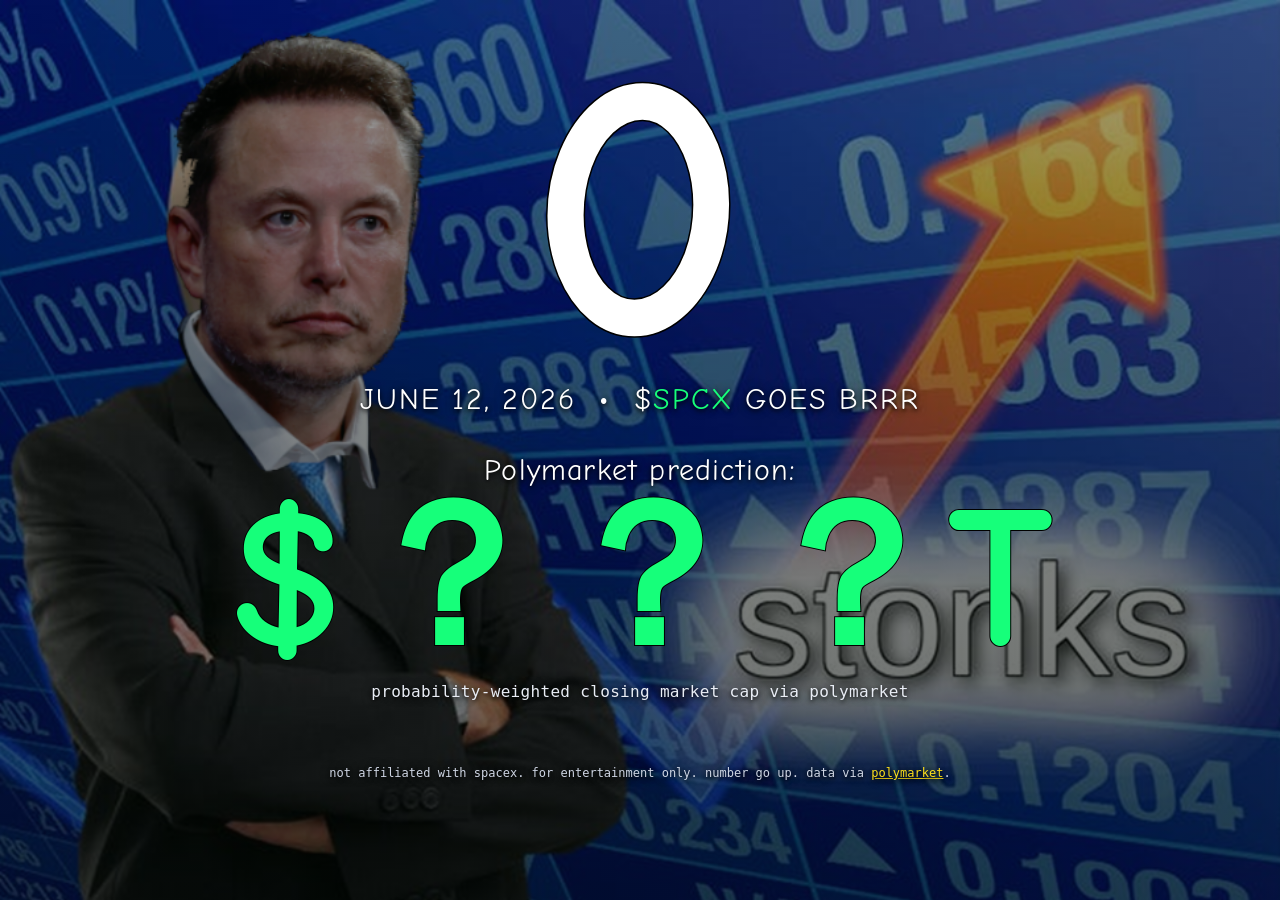
==== commit 4ed67957: "Simplify SpaceX page text shadow" ====
--- a/spacex/index.html
+++ b/spacex/index.html
@@ -11,7 +11,7 @@
 <meta property="og:url" content="https://daysuntilipo.com/spacex/">
 <meta name="twitter:card" content="summary_large_image">
 <link rel="icon" href="data:image/svg+xml,%3Csvg xmlns='http://www.w3.org/2000/svg' viewBox='0 0 100 100'%3E%3Ctext y='.9em' font-size='90'%3E%F0%9F%9A%80%3C/text%3E%3C/svg%3E">
-<link rel="stylesheet" href="./style.css?v=7">
+<link rel="stylesheet" href="./style.css?v=8">
 </head>
 <!-- default to STONKS so the meme background paints instantly, before the market even loads -->
 <body class="stonks">
--- a/spacex/style.css
+++ b/spacex/style.css
@@ -45,14 +45,16 @@
   }
 }
 
-/* every bit of text gets a fat black outline so it pops over the busy image */
 main {
   max-width: 960px;
   margin: 0 auto;
   padding: 40px 20px 64px;
+}
+
+.date, .kicker, .cap-sub, .cap-meta, .foot {
   text-shadow:
-    -3px -3px 0 #000, 3px -3px 0 #000, -3px 3px 0 #000, 3px 3px 0 #000,
-    0 0 14px rgba(0,0,0,.7);
+    0 2px 4px rgba(0,0,0,.85),
+    0 0 10px rgba(0,0,0,.55);
 }
 
 .counter {
@@ -63,9 +65,11 @@
 }
 .counter .num {
   font-size: clamp(140px, 36vw, 380px);
+  font-weight: 700;
   color: #fff;
   letter-spacing: .01em;
-  -webkit-text-stroke: 4px #000;
+  -webkit-text-stroke: 3px #000;
+  paint-order: stroke fill;
   animation: pop 1.6s ease-in-out infinite;
 }
 @keyframes pop { 0%,100% { transform: scale(1) } 50% { transform: scale(1.04) } }
@@ -91,10 +95,13 @@
 .cap {
   margin: 0;
   font-size: clamp(72px, 18vw, 200px);
+  font-weight: 700;
   line-height: .9;
   color: var(--green);
-  -webkit-text-stroke: 4px #000;
+  -webkit-text-stroke: 2px #000;
+  paint-order: stroke fill;
 }
+
 body.not-stonks .cap { color: var(--red); }
 .cap.err { color: var(--red); font-size: clamp(40px, 9vw, 90px); }
 
